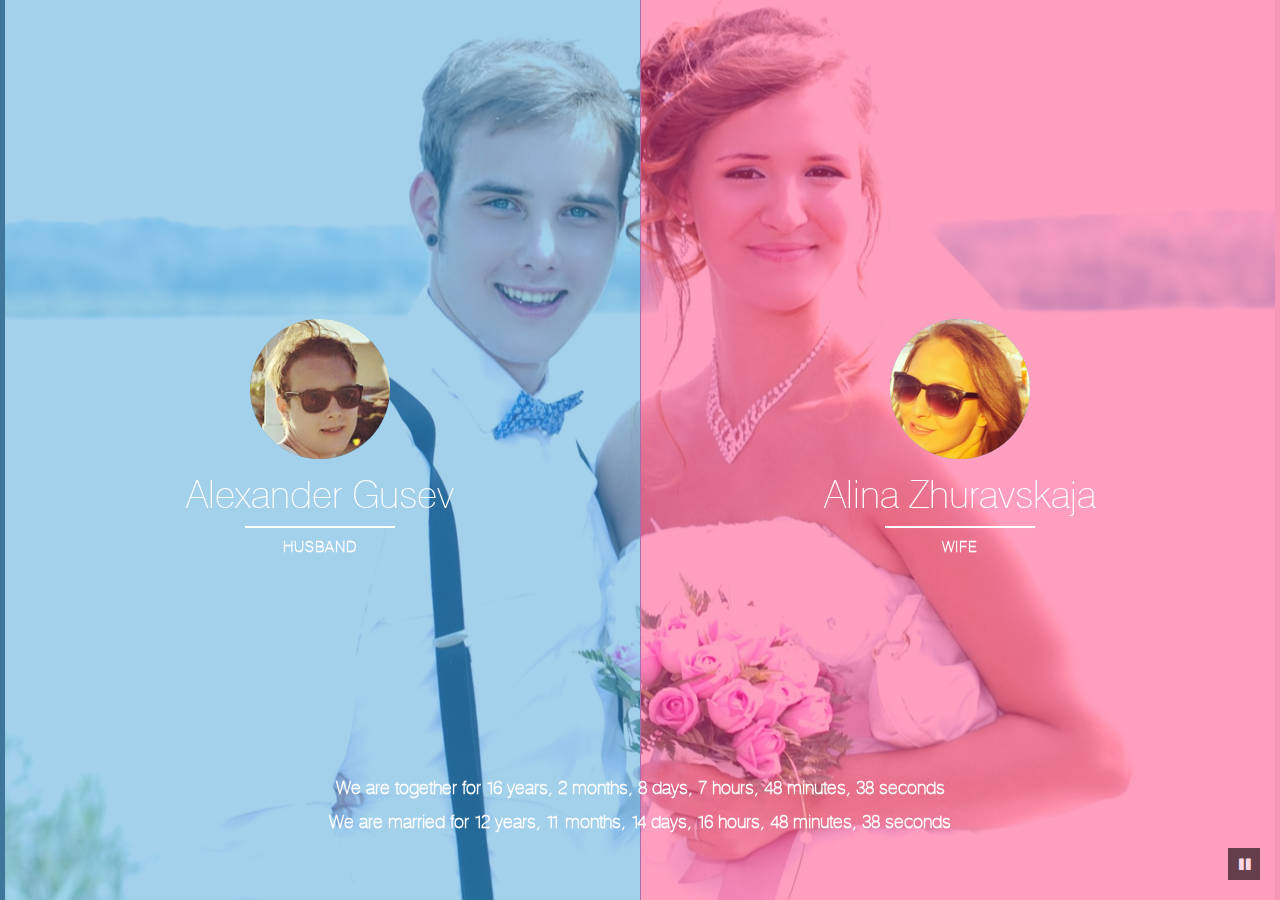
==== en.html @ d6fe1742 "many changes" ====
<!DOCTYPE html>
<html lang="en" class="no-js">
	<head>
		<meta charset="UTF-8" />
		<meta http-equiv="X-UA-Compatible" content="IE=edge,chrome=1"> 
		<meta name="viewport" content="width=device-width, initial-scale=1.0"> 
		<title>Sasha and Alina</title>
		<meta name="description" content="Alexander Gusev's and Alina Zhuravskaja's personal site" />
		<meta name="keywords" content="Alina Zhuravskaja Alexander Gusev" />
		<meta name="viewport" content="initial-scale=1,user-scalable=no,maximum-scale=1,width=device-width">
		<meta name="viewport" content="initial-scale=1,user-scalable=no,maximum-scale=1">	
		<meta name="author" content="goooseman" />
		<link rel="shortcut icon" href="favicon.ico">
		<link rel="stylesheet" type="text/css" href="css/styles.css" />
		<link href="http://netdna.bootstrapcdn.com/font-awesome/4.0.3/css/font-awesome.css" rel="stylesheet">
		<script src="js/modernizr.custom.js"></script>
		<script type="text/javascript" src="js/jquery-1.11.0.js"></script>
		<script src="js/moment.js"></script>
		<script src="js/application_en.js"></script>
	</head>
	<body>
		<video autoplay  loop poster="f" id="bgvid">
			<source src="videos/background.webm" type="video/webm">
			<source src="videos/background.mp4" type="video/mp4">
		</video>
		<div class="container">

			<div id="splitlayout" class="splitlayout">
			<div id="play-overlay">
				<p>Press anywhere to open the site.</p>
			</div>
			<button value="" id="play-button"><i class="fa fa-pause"></i></button>
				<div class="intro">
					<div id="timer">

						<div id="timer-overlay">
							<h1 id="timeTogether"></h1>
						  <h1 id="timeSinceWedding"></h1>
						</div>
					  
					</div>	
					<div class="side side-left">
						<div class="intro-content">
							<div class="profile"><img src="img/sasha.png" alt="sasha"></div>
							<h1><span>Alexander Gusev </span><span>Husband</span></h1>
						</div>
						<div class="overlay"></div>
					</div>
					<div class="side side-right">
						<div class="intro-content">
							<div class="profile"><img src="img/alina.png" alt="profile2"></div>
							<h1><span>Alina Zhuravskaja </span><span>Wife</span></h1>
						</div>
						<div class="overlay"></div>
					</div>
				</div><!-- /intro -->
				<div class="page page-right">
					<div class="page-inner">
						<section>
							<h2>Social profiles</h2>
								<!-- AddThis Follow BEGIN -->
								<div class="addthis_toolbox addthis_32x32_style addthis_default_style">
								<a class="addthis_button_vk_follow" addthis:url="http://vk.com/alisha2805"></a>
								<a class="addthis_button_facebook_follow" addthis:userid="alina.zhuravskaja"></a>
								<a class="addthis_button_youtube_follow" addthis:userid="TE0I0EJIb"></a>
								<a class="addthis_button_instagram_follow" addthis:userid="alinaianila"></a>
								<a class="addthis_button_foursquare_follow" addthis:url="https://ru.foursquare.com/user/23390882"></a>
								<a class="addthis_button_email" addthis:url="mailto:alina.anila@mail.ru"></a>
								</div>
								<script type="text/javascript" src="http://s7.addthis.com/js/300/addthis_widget.js#pubid=ra-52fb23526153041a"></script>
								<!-- AddThis Follow END -->
						</section>
						<section>
							<h2>Singer</h2>
							<p>I started to ... when I was 5 years old. ... I was learning at my school singings classes, then I ... to Moscow ..., where I was learning till I was 15 years old. Now I'm signing ..., but ... I can play on piano, guitar and ukulele.
							Я начала заниматься пением еще в раннем возрасте, когда мне было 5 лет. Сначала занималась в школьном кружке по пению, затем поступила в Москоский детский театр эстрады, где проучилась до 15-и лет. Сейчас пою "для души", но и не прочь выступить на корпоративах, свадьбах и других праздниках. Играю на фортепиано, гитаре и укелеле.</p>
						</section>
						<section>
							<h2>Творческая личность</h2>
							<p>Также я очень творческий человек: я <a onclick="window.open('http://aliya-soap.ru')">варю мыло</a>, шью из фетра, рисую, создаю сценические образы и многое другое.</p>
						</section>
					</div><!-- /page-inner -->
				</div><!-- /page-right -->
				<div class="page page-left">
					<div class="page-inner">
						<section>
							<h2>Social profiles</h2>
								<!-- AddThis Follow BEGIN -->
								<div class="addthis_toolbox addthis_32x32_style addthis_default_style">
								<a class="addthis_button_aboutme_follow" addthis:url="http://about.me/gooseman"></a>
								<a class="addthis_button_foursquare_follow" addthis:url="https://foursquare.com/te0i0tejib"></a>
								<a class="addthis_button_youtube_follow" addthis:userid="TE0I0EJIb"></a>								
								<a class="addthis_button_facebook_follow" addthis:userid="Goooseman"></a>
								<a class="addthis_button_vk_follow" addthis:url="http://vk.com/gooseman"></a>

								</div>
								<script type="text/javascript" src="http://s7.addthis.com/js/300/addthis_widget.js#pubid=ra-52fb23526153041a"></script>
								<!-- AddThis Follow END -->
						</section>
						<section>
							<h2>Web developer</h2>
							<p>Since my early childhood I was fond of computers, but I hadn't gone to learn programming in univerity because of my parents, so I have learnt it by myself. I'm fluent in Ruby on Rails, html5 + canvas (I used fabric.js on one of my projects), css3, js, jquery. This site is my work too, and you can watch my other projects on my <a onclick="window.open('http://goooseman.ru')">personal site</a>.</p>
						</section>
						<section>
							<h2>Oriental scientists</h2>
							<p>I'm learning oriental studies at RSUH (Russian State University for Humanities) now. I'm learning Chinese and Japanese (since my 3rd course) languages there.</p>
						</section>
					</div><!-- /page-inner -->
				</div><!-- /page-left -->
				<a href="#" class="back back-right" title="back to intro">&rarr;</a>
				<a href="#" class="back back-left" title="back to intro">&larr;</a>
			</div><!-- /splitlayout -->
		</div><!-- /container -->
		<script src="js/classie.js"></script>
		<script src="js/cbpSplitLayout.js"></script>
	</body>
</html>
---- css/styles.css ----
@font-face {
    font-family: 'heliosthinregular';
    src: url('../fonts/helios_thin/helios_thin-webfont.eot');
    src: url('../fonts/helios_thin/helios_thin-webfont.eot?#iefix') format('embedded-opentype'),
         url('../fonts/helios_thin/helios_thin-webfont.woff') format('woff'),
         url('../fonts/helios_thin/helios_thin-webfont.ttf') format('truetype'),
         url('../fonts/helios_thin/helios_thin-webfont.svg#heliosthinregular') format('svg');
    font-weight: normal;
    font-style: normal;

}
*, *:after, *:before { -webkit-box-sizing: border-box; -moz-box-sizing: border-box; box-sizing: border-box; }
body, html { font-size: 100%; padding: 0; margin: 0;}


html, body, 
.container {
	position: relative;
	width: 100%;
	height: 100%;
}

body {
	font-family: 'heliosthinregular', Calibri, Arial, sans-serif;
  color: #fff;
	overflow-y: scroll;
	background: #333;
  background-repeat: no-repeat;
  background-position: center;
  background-attachment: fixed;

}
a {
	color: white;
	text-decoration: none;
}

video#bgvid {
position: fixed; left: 0; bottom: 0;
min-width: 100%; min-height: 100%;
width: auto; height: auto; z-index: -100;

background: url(../img/background.jpg) no-repeat;
  background-position: center;
  background-attachment: fixed;

}
#play-button {
	position: fixed;
	right: 20px;
	bottom: 20px;
	z-index: 99999;
	height: 32px;
	width: 32px;
	background-color: black;
	color: white;
	border: 0;
	opacity: 0.6;
	cursor: pointer;
}
#play-overlay {
	height: 100%;
	width: 100%;
	background-color: black;
	z-index: 99999999999999;
	position: absolute;
	display: none;
	cursor: pointer;
	text-align: center;
	vertical-align: middle;
}
#play-overlay p {
	vertical-align: middle;
	font-size: 44px;
	position: relative;
	top: 40%;
}
.open-left #timer, .open-right #timer {
	display: none;
}
.open-left #play-button, .open-right #play-button {
	display: none;
}
.addthis_toolbox {
	margin-top: 20px;
}
.addthis_32x32_style .at15nc.at300bs {
	border-radius: 20px;
}
.page-left .addthis_default_style .at300b {
	float: right;
}
#timer {
  position: absolute;
  margin: auto;
  bottom: 5%;
  width: 100%;
  text-align: center;
  color: white;
  font-size: 9px;
  z-index: 10000;
}

#timer-overlay {
	width: 70%;
	margin: auto;
	
	padding-top: 10px;
	padding-bottom: 10px;
}

.splitlayout {
	position: relative;
	overflow-x: hidden;
	min-height: 100%;
	width: 100%;
	height: 100%;

}

/* Intro sides */
.side {
	position: fixed;
	top: 0;
	z-index: 100;
	width: 50%;
	height: 100%;
	text-align: center;
	-webkit-backface-visibility: hidden;
	
}

.open-left .side,
.open-right .side {
	cursor: default;
}

.overlay {
	position: absolute;
	top: 0;
	left: 0;
	z-index: 499;
	visibility: hidden;
	width: 100%;
	height: 100%;
	opacity: 0;
}

.side-left .overlay {
	background: rgba(0,0,0,0.7);
}

.side-right .overlay {
	background: rgba(0,0,0,0.3);
}

.side-left {
	left: 0;
	background: rgba(71, 163, 218, 0.5);
	color: #fff;
	outline: 1px solid #47a3da; /* avoid gap */
}

.side-right {
	right: 0;
	background: rgba(255, 61, 127, 0.5);
	color: #fff;
}

/* Intro content, profile image and name, back button */
.intro-content {
	position: absolute;
	top: 50%;
	left: 50%;
	padding: 0 1em;
	width: 50%;
	cursor: pointer;
	-webkit-transform: translateY(-50%) translateX(-50%);
	transform: translateY(-50%) translateX(-50%);
}

.profile {
	margin: 0 auto;
	width: 140px;
	height: 140px;
	border-radius: 50%;
	background: #47a3da;
}

.profile img {
	max-width: 100%;
	border-radius: 50%;
	opacity: 1;
}

.intro-content h1 > span {
	display: block;
	white-space: nowrap;
}

.intro-content h1 > span:first-child {
	font-weight: 300;
	font-size: 2em;
}

.intro-content h1 > span:nth-child(2) {
	position: relative;
	margin-top: 0.5em;
	padding: 0.8em;
	text-transform: uppercase;
	letter-spacing: 1px;
	font-size: 0.8em;
}

.intro-content h1 > span:nth-child(2):before {
	position: absolute;
	top: 0;
	left: 25%;
	width: 50%;
	height: 2px;
	background: #fff;
	content: '';
}

.side-right .intro-content h1 > span:nth-child(2):before {
	background: #fff;
}

.back {
	position: fixed;
	top: 2.6em;
	z-index: 500;
	display: block;
	visibility: hidden;
	width: 50px;
	height: 50px;
	border-radius: 50%;
	color: #fff;
	text-align: center;
	font-size: 22px;
	line-height: 44px;
	opacity: 0;
	pointer-events: none;
}

.mobile-layout .back { /* fixed positioning will make this not clickable after scrolling on some mobile devices */
	position: absolute;
}

.back-left {
	left: 12.5%;
	-webkit-transform: translateX(-50%);
	transform: translateX(-50%);
}

.back-right {
	right: 12.5%;
	-webkit-transform: translateX(50%);
	transform: translateX(50%);
	color: #fff;
}

.open-right .back-left,
.open-left .back-right {
	visibility: visible;
	opacity: 1;
	-webkit-transition-delay: 0.3s;
	transition-delay: 0.3s;
	pointer-events: auto;
}

.back:hover {
	color: #ddd;
}

/* Pages */
.page {
	position: relative;
	top: 0;
	overflow: auto;
	min-height: 100%;
	width: 75%;
	height: auto;
	font-size: 1.4em;
	-webkit-backface-visibility: hidden;
}

.page-right {
	left: 25%;
	outline: 5px solid #ecf0f1; /* avoid rounding gaps */
	background: #FF3D7F;
	color: #fff;
	-webkit-transform: translateX(100%);
	transform: translateX(100%);
}

.page-left {
	left: 0;
	outline: 5px solid #34495e; /* avoid rounding gaps */
	background: #47a3da;
	color: #fff;
	text-align: right;
	-webkit-transform: translateX(-100%);
	transform: translateX(-100%);
}

/* Inner page content */
.page-inner {
	padding: 2em;
	min-height: 100%;
}

.page-inner section {
	padding-bottom: 1em;
}

.page-right .page-inner section a {
	color: #47a3ef;
	cursor: pointer;
}
.page-left .page-inner section a {
	color: #FF3Da4;
	cursor: pointer;
}


.page-inner h2 {
	margin: 0 0 0 0;
	font-weight: 300;
	font-size: 2.4em;
}

.page-inner p {
	font-weight: 300;
	font-size: 1.2em;
}

/* All transitions */
.side,
.page {
	-webkit-transition: -webkit-transform 0.5s ease-in-out;
	transition: transform 0.5s ease-in-out;
}

.overlay {
	-webkit-transition: opacity 0.5s ease-in-out, visibility 0.1s 0.5s ease-in-out;
	transition: opacity 0.5s ease-in-out, visibility 0.1s 0.5s ease-in-out;
}

.intro-content {
	-webkit-transition: -webkit-transform 0.5s ease-in-out, top 0.5s ease-in-out;
	transition: transform 0.5s ease-in-out, top 0.5s ease-in-out;
}

.intro-content h1,
.back {
	-webkit-transition: opacity 0.3s ease-in-out;
	transition: opacity 0.3s ease-in-out;
}

/* Open and close */

/* We need to set the position and overflow for the respective page scroll */
.reset-layout .page,
.splitlayout.open-right .page-left,
.splitlayout.open-left .page-right,
.splitlayout.close-right .page-left,
.splitlayout.close-left .page-right {
	position: absolute;
	overflow: hidden;
	height: 100%;
}

.splitlayout.open-right .page-right,
.splitlayout.open-left .page-left {
	position: relative;
	overflow: auto;
	height: auto;
}

.open-right .side-left .overlay,
.open-left .side-right .overlay {
	visibility: visible;
	opacity: 1;
	-webkit-transition: opacity 0.5s ease-in-out;
	transition: opacity 0.5s ease-in-out;
}

/* Right side open */
.open-right .side-left {
	-webkit-transform: translateX(-60%) scale(.5);
	transform: translateX(-60%) scale(.5);
}

.open-right .side-right {
	z-index: 200;
	-webkit-transform: translateX(-150%);
	transform: translateX(-150%);
}

.close-right .side-right {
	z-index: 200;
}

.open-right .side-right .intro-content {
	-webkit-transform: translateY(-50%) translateX(0%) scale(0.6);
	transform: translateY(-50%) translateX(0%) scale(0.6);
}

.open-right .page-right {
	-webkit-transform: translateX(0%);
	transform: translateX(0%);
}

/* Left side open */
.open-left .side-right {
	-webkit-transform: translateX(60%) scale(.5);
	transform: translateX(60%) scale(.5);
}

.open-left .side-left {
	z-index: 200;
	-webkit-transform: translateX(150%);
	transform: translateX(150%);
}

.close-left .side-left {
	z-index: 200;
}

.open-left .side-left .intro-content {
	-webkit-transform: translateY(-50%) translateX(-100%) scale(0.6);
	transform: translateY(-50%) translateX(-100%) scale(0.6);
}

.open-left .codropsheader {
	opacity: 0;
	visibility: hidden;
	-webkit-transition: opacity 0.3s, visibility 0.1s 0.3s;
	transition: opacity 0.3s, visibility 0.1s 0.3s;
}

.open-left .page-left {
	-webkit-transform: translateX(0%);
	transform: translateX(0%);
}

/* Media Queries */
@media screen and (max-width: 83em) {
	.intro-content { font-size: 60%; }
}

@media screen and (max-width: 58em) {
	body { font-size: 90%; }
}

@media screen and (max-width: 49.4375em) {
	.open-right .side-right {
		-webkit-transform: translateX(-175%);
		transform: translateX(-175%);
	}

	.open-right .side-left {
		-webkit-transform: translateX(-100%) scale(.7);
		transform: translateX(-100%) scale(.7);
	}

	.open-left .side-right {
		-webkit-transform: translateX(100%) scale(.7);
		transform: translateX(100%) scale(.7);
	}

	.open-left .side-left {
		-webkit-transform: translateX(175%);
		transform: translateX(175%);
	}

	.page {
		width: 100%;
	}

	.page-right {
		left: 0;
		padding-left: 15%;
	}

	.page-left {
		padding-right: 15%;
	}

	.intro-content {
		width: 100%;
	}

	.open-right .side-right .intro-content {
		top: 100%;
		-webkit-transform: translateY(-150px) translateX(-12.5%) scale(0.5);
		transform: translateY(-150px) translateX(-12.5%) scale(0.5);
	}

	.open-left .side-left .intro-content {
		top: 100%;
		-webkit-transform: translateY(-150px) translateX(-87.5%) scale(0.5);
		transform: translateY(-150px) translateX(-87.5%) scale(0.5);
	}

	.open-right .intro-content h1,
	.open-left .intro-content h1 {
		opacity: 0;
	}

	.back-left {
		left: 6.25%;
	}

	.back-right {
		right: 6.25%;
	}
}

@media screen and (max-width: 42.5em) {
	body { font-size: 80%; }
	.intro-content { font-size: 50%; }
	}


@media screen and (max-height: 41.125em) {
	.intro-content {
		-webkit-transform: translateY(-25%) translateX(-50%);
		transform: translateY(-25%) translateX(-50%);
		font-size: 40%;
	}
	#timer {
		top: 1%;
		bottom: 100%;
		font-size: 60%;
	}
}

@media screen and (max-width: 39.375em) {
	.intro-content .profile { -webkit-transform: scale(0.5); transform: scale(0.5); }

	#play-overlay p {
		font-size: 20px;
	}
}

@media screen and (max-width: 320px) {
	body { font-size: 70%; }
}
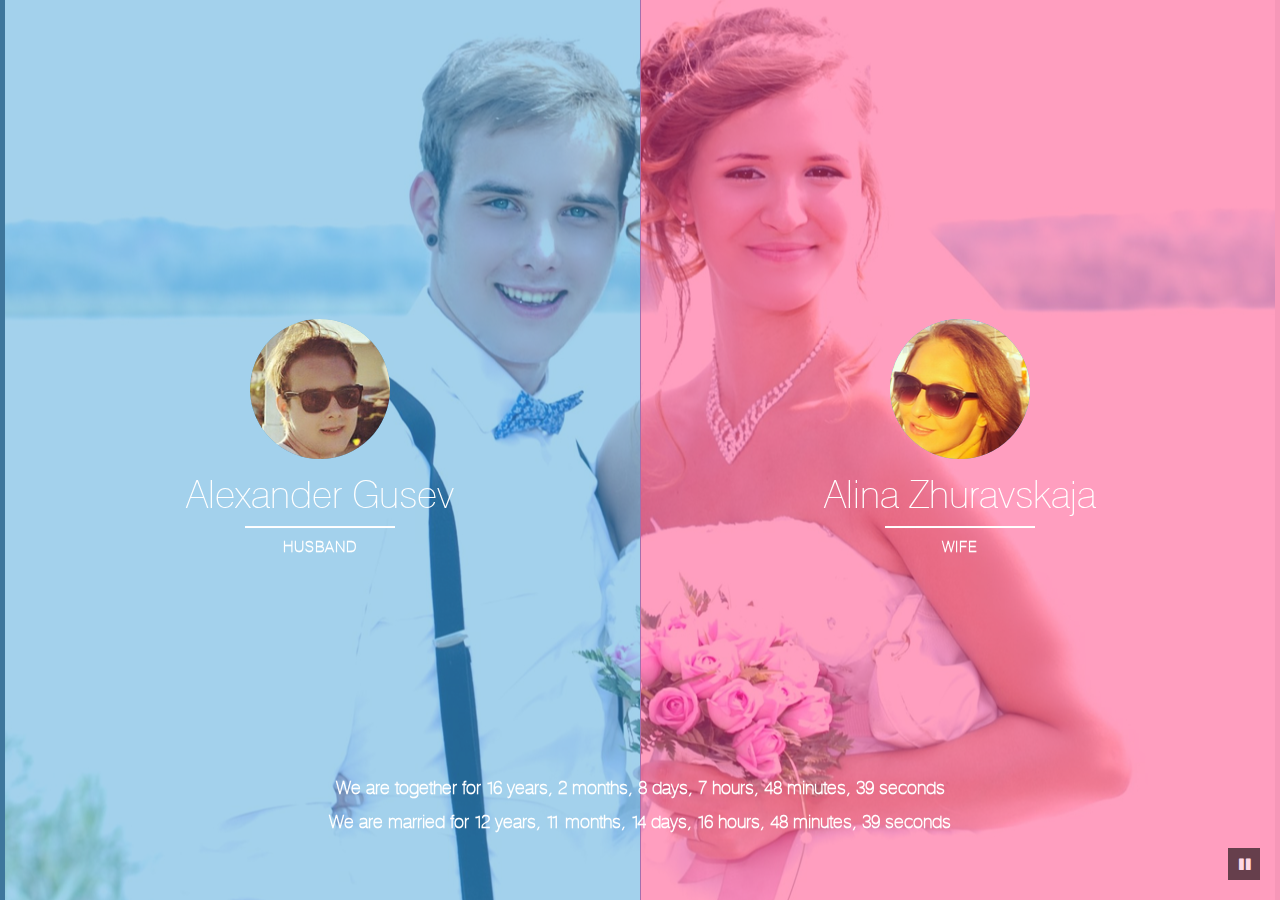
==== commit 7ea078e0: "favicon" ====
--- a/en.html
+++ b/en.html
@@ -58,17 +58,13 @@
 					<div class="page-inner">
 						<section>
 							<h2>Social profiles</h2>
-								<!-- AddThis Follow BEGIN -->
-								<div class="addthis_toolbox addthis_32x32_style addthis_default_style">
-								<a class="addthis_button_vk_follow" addthis:url="http://vk.com/alisha2805"></a>
-								<a class="addthis_button_facebook_follow" addthis:userid="alina.zhuravskaja"></a>
-								<a class="addthis_button_youtube_follow" addthis:userid="TE0I0EJIb"></a>
-								<a class="addthis_button_instagram_follow" addthis:userid="alinaianila"></a>
-								<a class="addthis_button_foursquare_follow" addthis:url="https://ru.foursquare.com/user/23390882"></a>
-								<a class="addthis_button_email" addthis:url="mailto:alina.anila@mail.ru"></a>
-								</div>
-								<script type="text/javascript" src="http://s7.addthis.com/js/300/addthis_widget.js#pubid=ra-52fb23526153041a"></script>
-								<!-- AddThis Follow END -->
+								<i class="fa fa-facebook" style="background: #3B5998;" onclick="window.open('https://www.facebook.com/alina.zhuravskaja');"></i>
+								<i class="fa fa-foursquare" style="background: #0072B1" onclick="window.open('https://ru.foursquare.com/user/23390882');"></i>
+								<i class="fa fa-instagram" style="background: #3F729B" onclick="window.open('http://instagram.com/alinaianila');"></i>
+								<i class="fa fa-vk" style="background: #587EA3;" onclick="window.open('http://vk.com/alisha2805');"></i>
+								<i class="fa fa-youtube" style="background: #CC181E" onclick="window.open('http://www.youtube.com/user/TE0I0EJIb/videos');"></i>
+								<i class="fa fa-skype" style="background: #17B4EE" onclick="parent.location='skype:alina.anila1'"></i>
+								<i class="fa fa-envelope-o" style="background: #444444" onclick="parent.location='mailto:alina.anila@mail.ru'"></i>
 						</section>
 						<section>
 							<h2>Singer</h2>
@@ -85,17 +81,14 @@
 					<div class="page-inner">
 						<section>
 							<h2>Social profiles</h2>
-								<!-- AddThis Follow BEGIN -->
-								<div class="addthis_toolbox addthis_32x32_style addthis_default_style">
-								<a class="addthis_button_aboutme_follow" addthis:url="http://about.me/gooseman"></a>
-								<a class="addthis_button_foursquare_follow" addthis:url="https://foursquare.com/te0i0tejib"></a>
-								<a class="addthis_button_youtube_follow" addthis:userid="TE0I0EJIb"></a>								
-								<a class="addthis_button_facebook_follow" addthis:userid="Goooseman"></a>
-								<a class="addthis_button_vk_follow" addthis:url="http://vk.com/gooseman"></a>
-
-								</div>
-								<script type="text/javascript" src="http://s7.addthis.com/js/300/addthis_widget.js#pubid=ra-52fb23526153041a"></script>
-								<!-- AddThis Follow END -->
+								<i class="fa fa-envelope-o" style="background: #444444" onclick="parent.location='mailto:inbox@goooseman.ru'"></i>
+								<i class="fa fa-skype" style="background: #17B4EE" onclick="parent.location='skype:te0i0tejib'"></i>
+								<i class="fa fa-youtube" style="background: #CC181E" onclick="window.open('http://www.youtube.com/user/TE0I0EJIb/videos');"></i>
+								<i class="fa fa-github" style="background: #444444" onclick="window.open('https://github.com/goooseman/');"></i>
+								<i class="fa fa-twitter" style="background: #55ACEE" onclick="window.open('https://twitter.com/g000seman');"></i>
+								<i class="fa fa-vk" style="background: #587EA3;" onclick="window.open('http://vk.com/gooseman');"></i>
+								<i class="fa fa-foursquare" style="background: #0072B1" onclick="window.open('http://foursquare.com/te0i0tejib');"></i>
+								<i class="fa fa-facebook" style="background: #3B5998;" onclick="window.open('https://www.facebook.com/Goooseman');"></i>
 						</section>
 						<section>
 							<h2>Web developer</h2>
--- a/css/styles.css
+++ b/css/styles.css
@@ -309,6 +309,20 @@
 	padding: 2em;
 	min-height: 100%;
 }
+.page-inner section:first-child h2 {
+	margin-bottom: 0.4em;
+}
+.page-inner i {
+	cursor: pointer;
+	text-align: center;
+	text-shadow: 1px 1px 1px rgba(128, 128, 128, 0.5);
+	line-height: 27px;
+	border-radius: 4px;
+	border: 1px outset rgba(128, 128, 128, 0.5);
+	padding: 4px;
+	width: 37px;
+	margin-top: 5px;
+}
 
 .page-inner section {
 	padding-bottom: 1em;
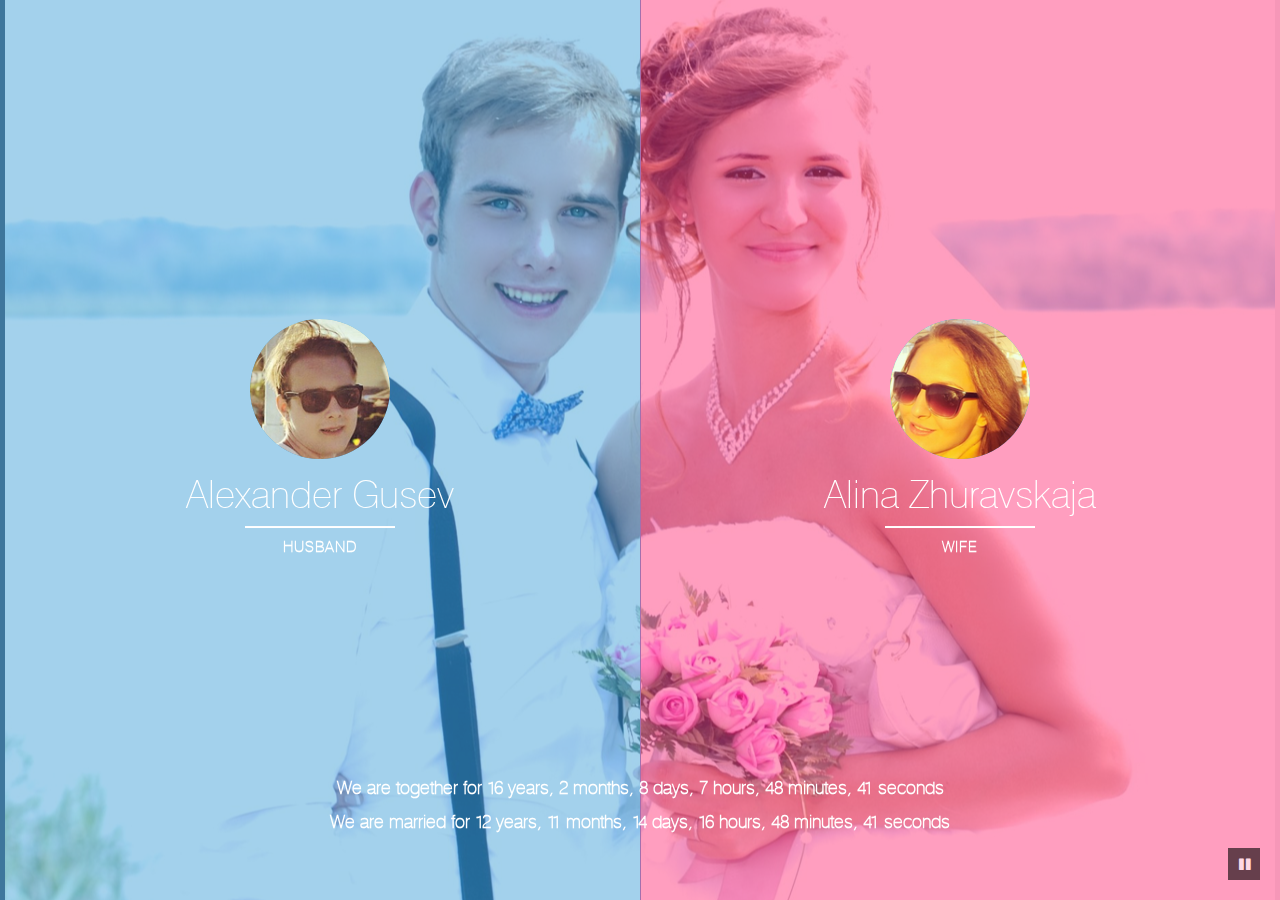
==== commit 12c954be: "favicon" ====
--- a/en.html
+++ b/en.html
@@ -10,7 +10,7 @@
 		<meta name="viewport" content="initial-scale=1,user-scalable=no,maximum-scale=1,width=device-width">
 		<meta name="viewport" content="initial-scale=1,user-scalable=no,maximum-scale=1">	
 		<meta name="author" content="goooseman" />
-		<link rel="shortcut icon" href="favicon.ico">
+		<link rel="shortcut icon" href="favicon.ico" />
 		<link rel="stylesheet" type="text/css" href="css/styles.css" />
 		<link href="http://netdna.bootstrapcdn.com/font-awesome/4.0.3/css/font-awesome.css" rel="stylesheet">
 		<script src="js/modernizr.custom.js"></script>
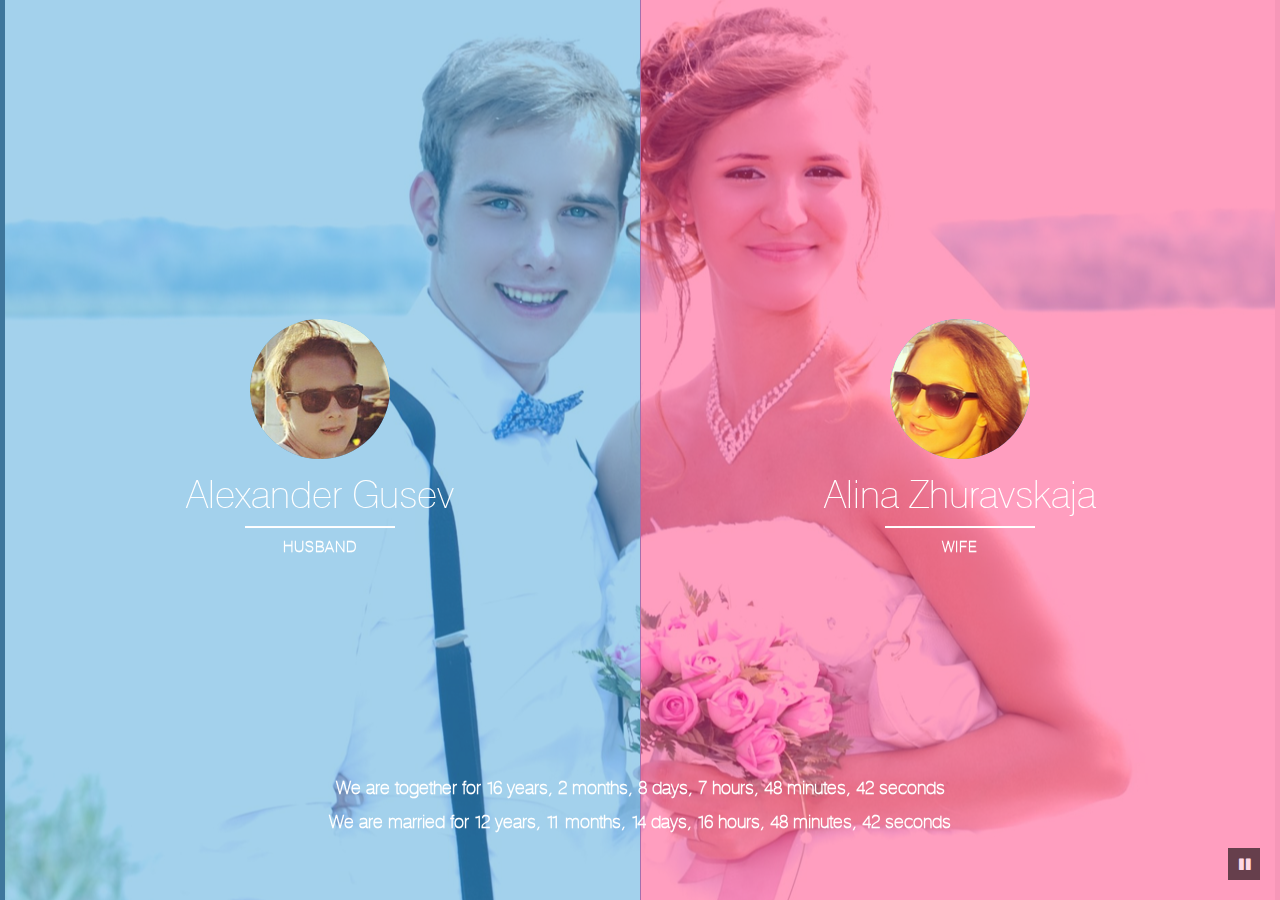
==== commit 948bfcc9: "favicon" ====
--- a/en.html
+++ b/en.html
@@ -11,6 +11,7 @@
 		<meta name="viewport" content="initial-scale=1,user-scalable=no,maximum-scale=1">	
 		<meta name="author" content="goooseman" />
 		<link rel="shortcut icon" href="favicon.ico" />
+		<link rel="icon" href="favicon.ico" />
 		<link rel="stylesheet" type="text/css" href="css/styles.css" />
 		<link href="http://netdna.bootstrapcdn.com/font-awesome/4.0.3/css/font-awesome.css" rel="stylesheet">
 		<script src="js/modernizr.custom.js"></script>
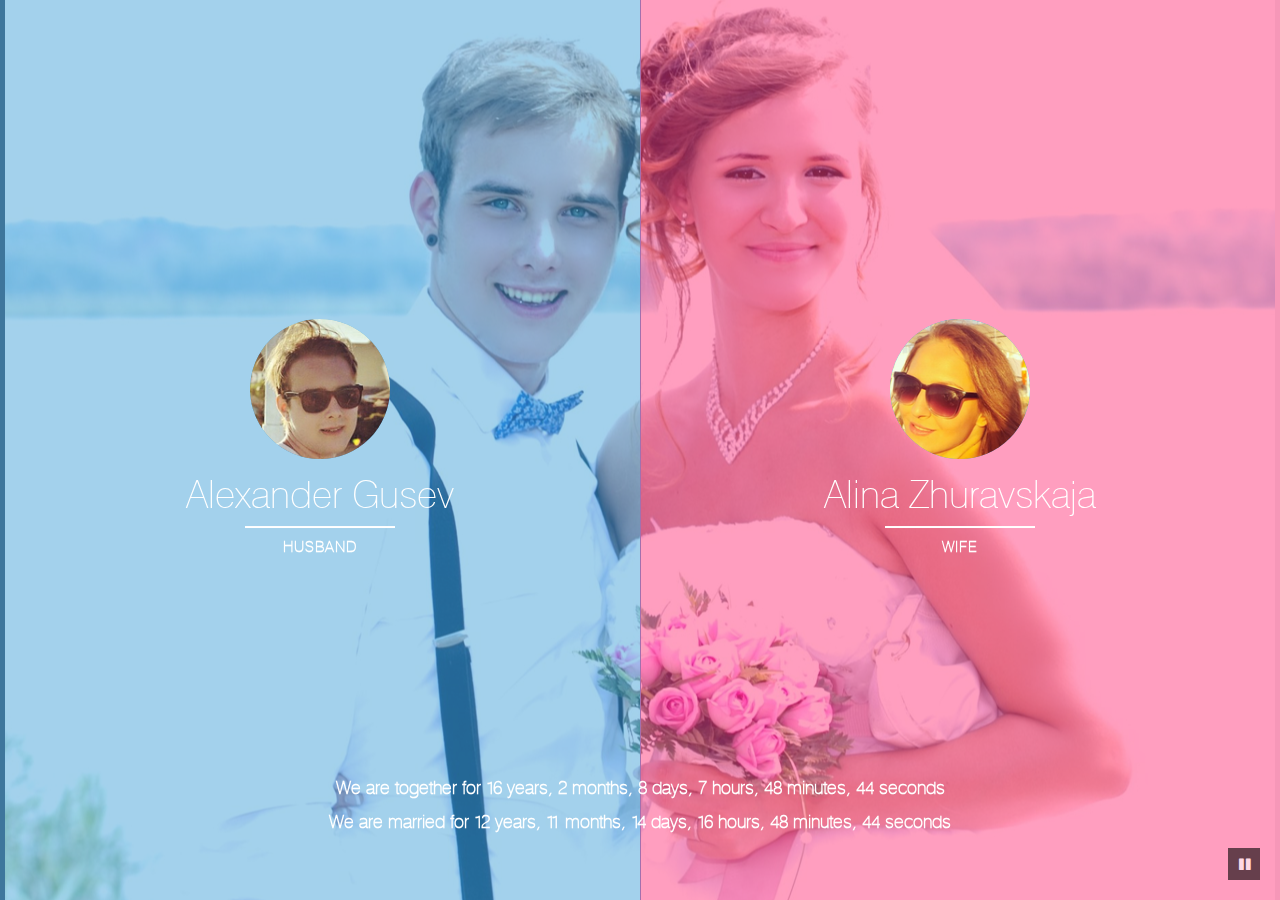
==== commit 5fae89ea: "english" ====
--- a/en.html
+++ b/en.html
@@ -69,12 +69,11 @@
 						</section>
 						<section>
 							<h2>Singer</h2>
-							<p>I started to ... when I was 5 years old. ... I was learning at my school singings classes, then I ... to Moscow ..., where I was learning till I was 15 years old. Now I'm signing ..., but ... I can play on piano, guitar and ukulele.
-							Я начала заниматься пением еще в раннем возрасте, когда мне было 5 лет. Сначала занималась в школьном кружке по пению, затем поступила в Москоский детский театр эстрады, где проучилась до 15-и лет. Сейчас пою "для души", но и не прочь выступить на корпоративах, свадьбах и других праздниках. Играю на фортепиано, гитаре и укелеле.</p>
+							<p>I have gone in for signing when I was 5 years old. First I was learning at my school singing classes, then I joined Moscow children's stage theatre, where I was learning till I was 15 years old. Now I'm signing for myself, but I would be happy to perform on corporate party, wedding and on any other party too. I'm able to play on piano, guitar and ukulele.</p>
 						</section>
 						<section>
-							<h2>Творческая личность</h2>
-							<p>Также я очень творческий человек: я <a onclick="window.open('http://aliya-soap.ru')">варю мыло</a>, шью из фетра, рисую, создаю сценические образы и многое другое.</p>
+							<h2>Creative personality</h2>
+							<p>I'm a really creative personality: I <a onclick="window.open('http://aliya-soap.ru')">make soap</a>, sew from felt, draw, create scenic images and etc.</p>
 						</section>
 					</div><!-- /page-inner -->
 				</div><!-- /page-right -->
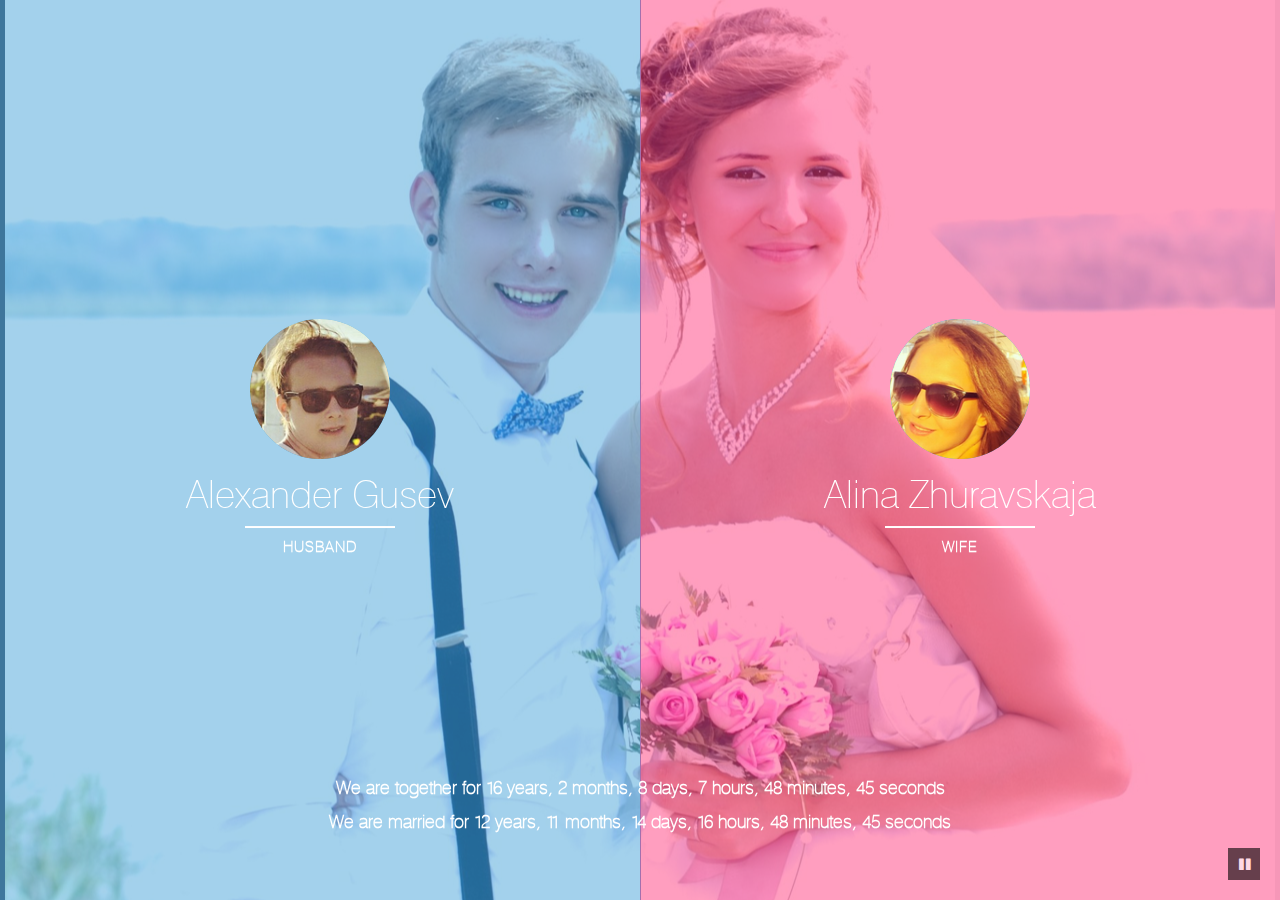
==== commit efbe64b6: "english" ====
--- a/en.html
+++ b/en.html
@@ -92,11 +92,11 @@
 						</section>
 						<section>
 							<h2>Web developer</h2>
-							<p>Since my early childhood I was fond of computers, but I hadn't gone to learn programming in univerity because of my parents, so I have learnt it by myself. I'm fluent in Ruby on Rails, html5 + canvas (I used fabric.js on one of my projects), css3, js, jquery. This site is my work too, and you can watch my other projects on my <a onclick="window.open('http://goooseman.ru')">personal site</a>.</p>
+							<p>Since my early childhood I was fond of computers, but I hadn't gone to learn programming in university because of my parents, so I have learnt it by myself. I'm fluent in Ruby on Rails, html5 + canvas (I used fabric.js on one of my projects), css3, js, jquery. This site is my work too, and you can watch my other projects on my <a onclick="window.open('http://goooseman.ru')">personal site</a>.</p>
 						</section>
 						<section>
 							<h2>Oriental scientists</h2>
-							<p>I'm learning oriental studies at RSUH (Russian State University for Humanities) now. I'm learning Chinese and Japanese (since my 3rd course) languages there.</p>
+							<p>I'm learning oriental studies at RSUH (Russian State University for the Humanities) now. I'm learning Chinese and Japanese (since my 3rd course) languages there.</p>
 						</section>
 					</div><!-- /page-inner -->
 				</div><!-- /page-left -->
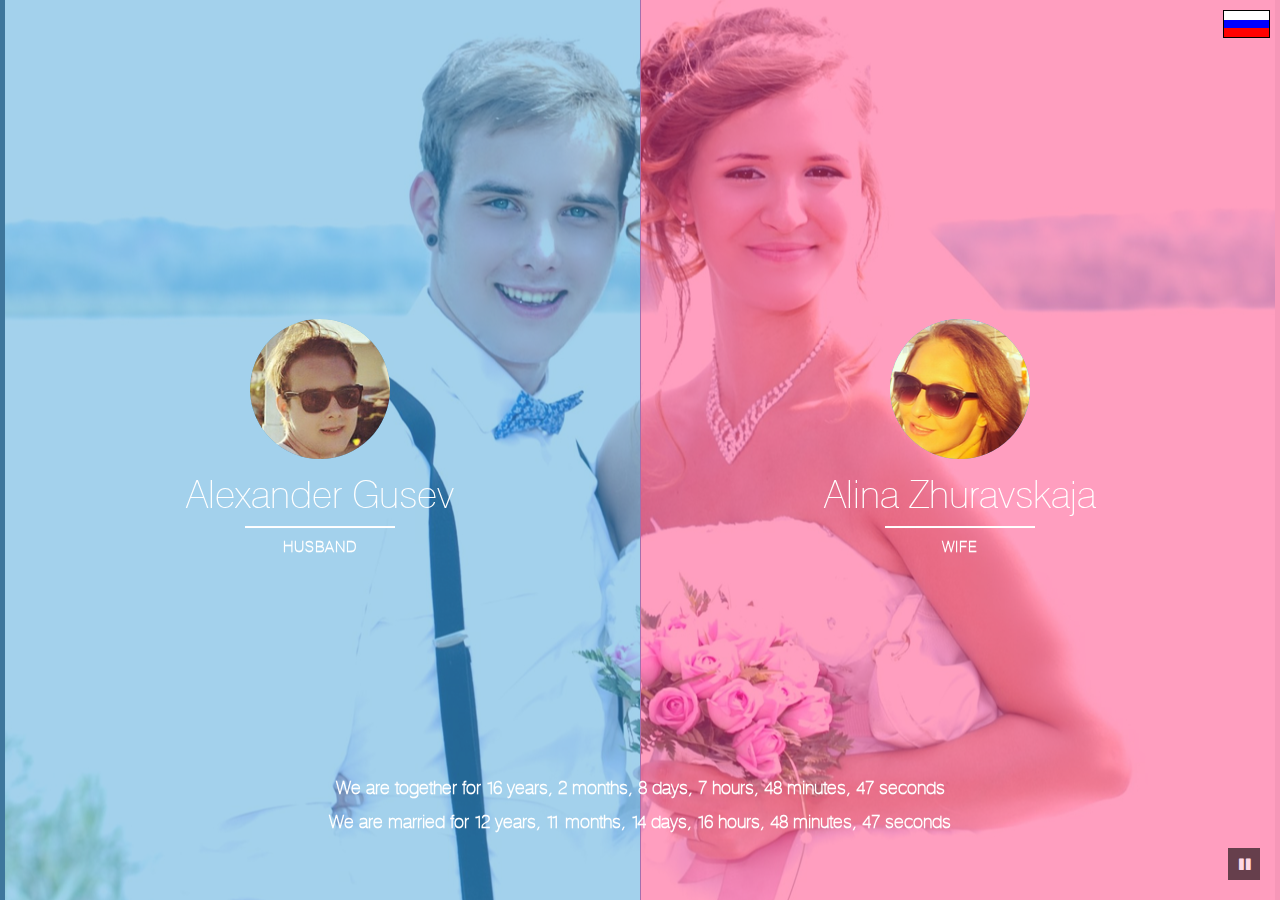
==== commit 9755b6ec: "flags" ====
--- a/en.html
+++ b/en.html
@@ -31,6 +31,7 @@
 				<p>Press anywhere to open the site.</p>
 			</div>
 			<button value="" id="play-button"><i class="fa fa-pause"></i></button>
+			<a href="/"><img src="img/ru.gif" class="flag" alt="Русский язык"></a>
 				<div class="intro">
 					<div id="timer">
 
--- a/css/styles.css
+++ b/css/styles.css
@@ -44,6 +44,12 @@
   background-position: center;
   background-attachment: fixed;
 
+}
+.flag {
+	position: absolute;
+	z-index: 99999;
+	top: 10px;
+	right: 10px;
 }
 #play-button {
 	position: fixed;
@@ -79,6 +85,9 @@
 	display: none;
 }
 .open-left #play-button, .open-right #play-button {
+	display: none;
+}
+.open-left .flag, .open-right .flag {
 	display: none;
 }
 .addthis_toolbox {
